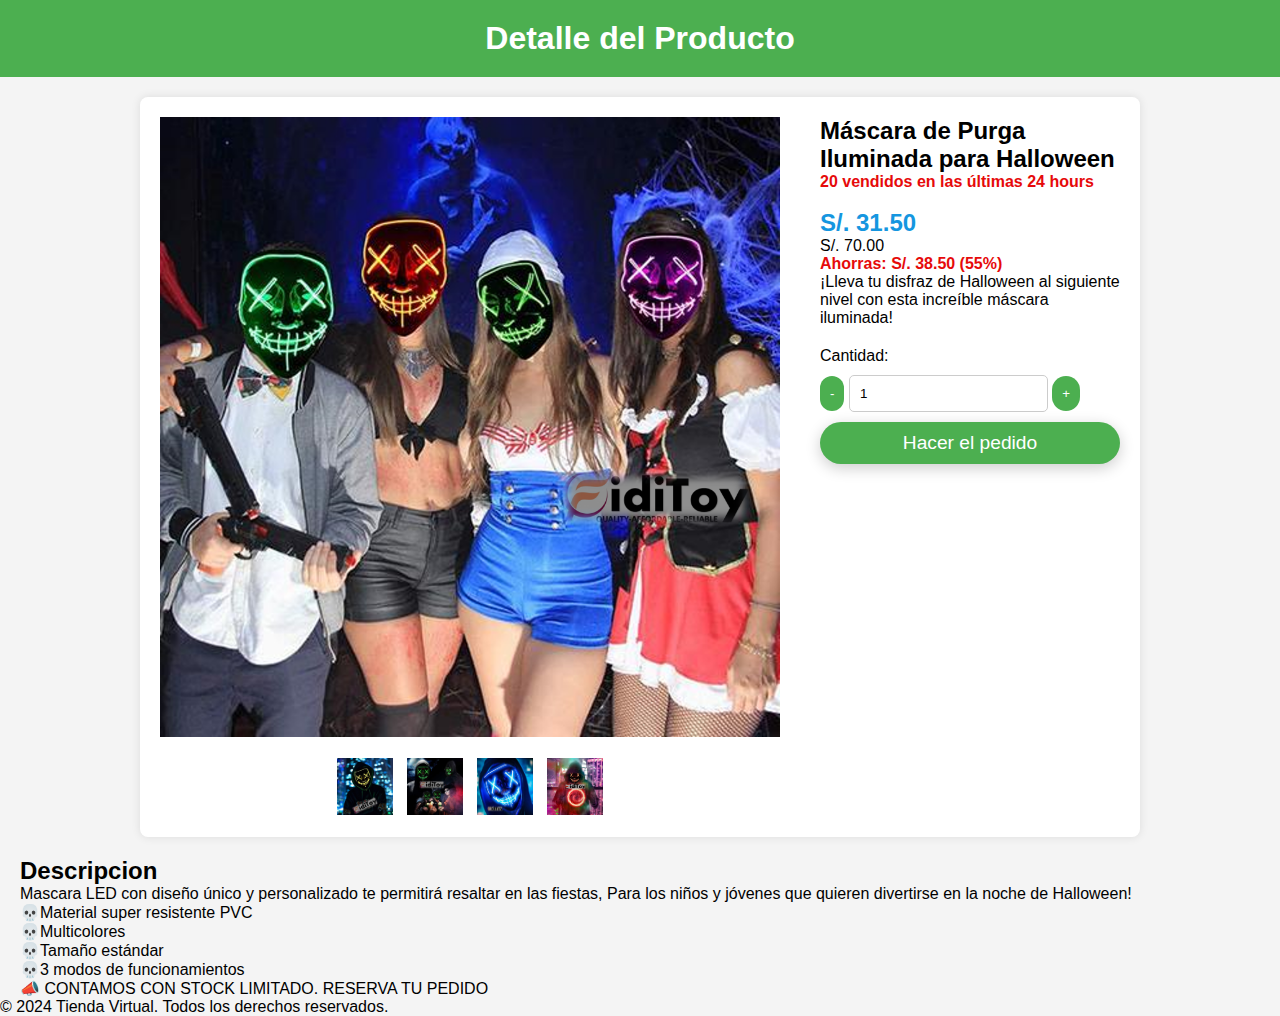
==== productos.html @ 6dd23b73 "Update productos.html" ====
<!DOCTYPE html>
<html lang="es">

<head>
    <meta charset="UTF-8">
    <meta name="viewport" content="width=device-width, initial-scale=1.0">
    <title>Producto - Tienda Virtual</title>
    <link rel="stylesheet" href="styles.css">
</head>

<body>
    <header>
        <h1>Detalle del Producto</h1>
    </header>

    <main>
        <div class="product-detail-page">
            <!-- Galería de Imágenes del Producto -->
            <div class="product-image-gallery">
                <div class="main-image">
                    <img src="img/tree.png" alt="Máscara Halloween">
                </div>
                <div class="thumbnail-images">
                    <img src="img/eagt.png" alt="Máscara 1" onclick="changeImage(this)">
                    <img src="img/five.png" alt="Máscara 2" onclick="changeImage(this)">
                    <img src="img/ford.png" alt="Máscara 3" onclick="changeImage(this)">
                    <img src="img/one.png" alt="Máscara 4" onclick="changeImage(this)">
                </div>
            </div>
            
            

            <!-- Información del Producto -->
            <div class="product-info">
                <h2>Máscara de Purga Iluminada para Halloween</h2>
                <p style="color: rgb(230, 10, 10); font-weight:900;"> 20 vendidos en las últimas 24 hours

                </p>
                <br>
                
                <h2 style="color: rgb(21, 150, 224); font-weight:900;" class="new-price">S/. 31.50</h2>
                <p  class="old-price">S/. 70.00</p>
                <p style="color: rgb(230, 10, 10); font-weight:700;" class="save">Ahorras: S/. 38.50 (55%)</p>

                <p class="product-description">
                    ¡Lleva tu disfraz de Halloween al siguiente nivel con esta increíble máscara iluminada!

                </p>
             
                <form id="order-form">
                    <label for="quantity">Cantidad:</label>
                    <div class="quantity-controls">
                        <button type="button" class="decrease">-</button>
                        <input type="number" id="quantity" name="quantity" value="1" min="1">
                        <button type="button" class="increase">+</button>
                    </div>
                    <button type="submit" class="buy-button swing">Hacer el pedido</button>
                </form>
            </div>
        </div>
        <div class="product-info ">
            <h2>Descripcion</h2>

            <p>
                Mascara LED con diseño único y personalizado te permitirá resaltar en las fiestas, Para los niños y
                jóvenes que quieren divertirse en la noche de Halloween!
            </p>
        <p>
            <ol>
                </ul>
                💀Material super resistente PVC
                </ul>
            </ol>
            <ol>
                </ul>
                💀Multicolores
                </ul>
            </ol>
            <ol>
                </ul>
                💀Tamaño estándar
                </ul>
            </ol>
            <ol>
                </ul>
                💀3 modos de funcionamientos
                </ul>
            </ol>
            <p>
                📣 CONTAMOS CON STOCK LIMITADO. RESERVA TU PEDIDO
            </p>
        </p>


        </div>

    </main>
    

    <footer>
        <p>© 2024 Tienda Virtual. Todos los derechos reservados.</p>
    </footer>

    <script src="script.js"></script>
</body>

</html>
---- styles.css ----
/* Reset básico */
* {
    margin: 0;
    padding: 0;
    box-sizing: border-box;
}

body {
    font-family: Arial, sans-serif;
    background-color: #f4f4f4;
}

header {
    background-color: #4CAF50;
    padding: 20px;
    text-align: center;
    color: white;
}

nav ul {
    list-style: none;
    display: flex;
    justify-content: center;
    gap: 15px;
}

nav ul li a {
    color: white;
    text-decoration: none;
    font-weight: bold;
}

/* Estilos para la galería de imágenes de productos */
.product-image-gallery {
    display: flex;
    flex-direction: column;
    padding-right: 20px;
}

.main-image img {
    width: 100%;
    height: auto;
    margin-bottom: 15px;
}

.thumbnail-images {
    display: flex;
    gap: 10px;
    justify-content: center;
}

.thumbnail-images img {
    width: 60px;
    cursor: pointer;
    border: 2px solid transparent;
}

.thumbnail-images img:hover {
    border: 2px solid #4CAF50; /* Efecto al pasar el cursor por la miniatura */
}

/* Estilos de productos */
.product-list {
    display: flex;
    justify-content: center;
    gap: 20px;
    padding: 20px;
}

.product {
    background-color: white;
    padding: 15px;
    text-align: center;
    border-radius: 5px;
    box-shadow: 0 2px 5px rgba(0,0,0,0.1);
}

.product img {
    width: 200px;
    height: 200px;
    object-fit: cover;
}

.product-link {
    display: block;
    margin-top: 10px;
    color: white;
    background-color: #4CAF50;
    padding: 10px;
    text-decoration: none;
    border-radius: 5px;
}

/* Estilos para la página de detalles de producto */
.product-detail-page {
    display: flex;
    justify-content: space-between;
    padding: 20px;
    background-color: white;
    border-radius: 8px;
    box-shadow: 0 0 10px rgba(0, 0, 0, 0.1);
    margin: 20px auto;
    max-width: 1000px;
}

.product-info {
    flex: 1;
    padding-left: 20px;
    display: flex;
    flex-direction: column;
}

#order-form {
    display: flex;
    flex-direction: column;
    gap: 10px;
    margin-top: 20px;
    width: 300px;
}

#order-form input {
    padding: 10px;
    border: 1px solid #ccc;
    border-radius: 5px;
}

#order-form button {
    padding: 10px;
    background-color: #4CAF50;
    color: white;
    border: none;
    cursor: pointer;
    border-radius: 50px;
}

/* Estilo llamativo para el botón "Hacer el pedido" */
.buy-button {
    background-color: #FF9900;
    color: white;
    padding: 15px 30px;
    border: none;
    cursor: pointer;
    font-size: 1.2em;
    border-radius: 8px;
    box-shadow: 0px 4px 15px rgba(0, 0, 0, 0.2);
    transition: transform 0.3s ease, background-color 0.3s ease;
}

/* Efecto hover (al pasar el mouse por encima) */
.buy-button:hover {
    background-color: #FF6600;
    transform: scale(1.1);
}

/* Animación de balanceo tipo campana */
@keyframes swing {
    15% {
        transform: rotate(15deg);
    }
    30% {
        transform: rotate(-10deg);
    }
    50% {
        transform: rotate(5deg);
    }
    65% {
        transform: rotate(-5deg);
    }
    80% {
        transform: rotate(3deg);
    }
    100% {
        transform: rotate(0deg);
    }
}

/* Agregar la animación de balanceo al botón */
.buy-button.swing {
    animation: swing 1.5s ease infinite;
}

/* Media queries para dispositivos móviles */
@media (max-width: 768px) {
    .product-detail-page {
        flex-direction: column;
        padding: 10px;
    }

    .product-image-gallery {
        margin-bottom: 20px;
    }

    .thumbnail-images img {
        width: 50px;
    }

    .product-info {
        padding-left: 0;
        padding-right: 0;
    }

    .product-info h2 {
        font-size: 1.5em;
        text-align: center;
    }

    .product-description {
        text-align: center;
        font-size: 1em;
    }

    .quantity-controls {
        justify-content: center;
        margin-bottom: 10px;
    }

    .buy-button {
        width: 100%;
        font-size: 1.2em;
        padding: 15px;
    }
}

@media (max-width: 480px) {
    .thumbnail-images img {
        width: 40px;
    }

    .product-info h2 {
        font-size: 1.2em;
    }

    .quantity-controls input {
        width: 50px;
    }

    .buy-button {
        font-size: 1em;
    }
}
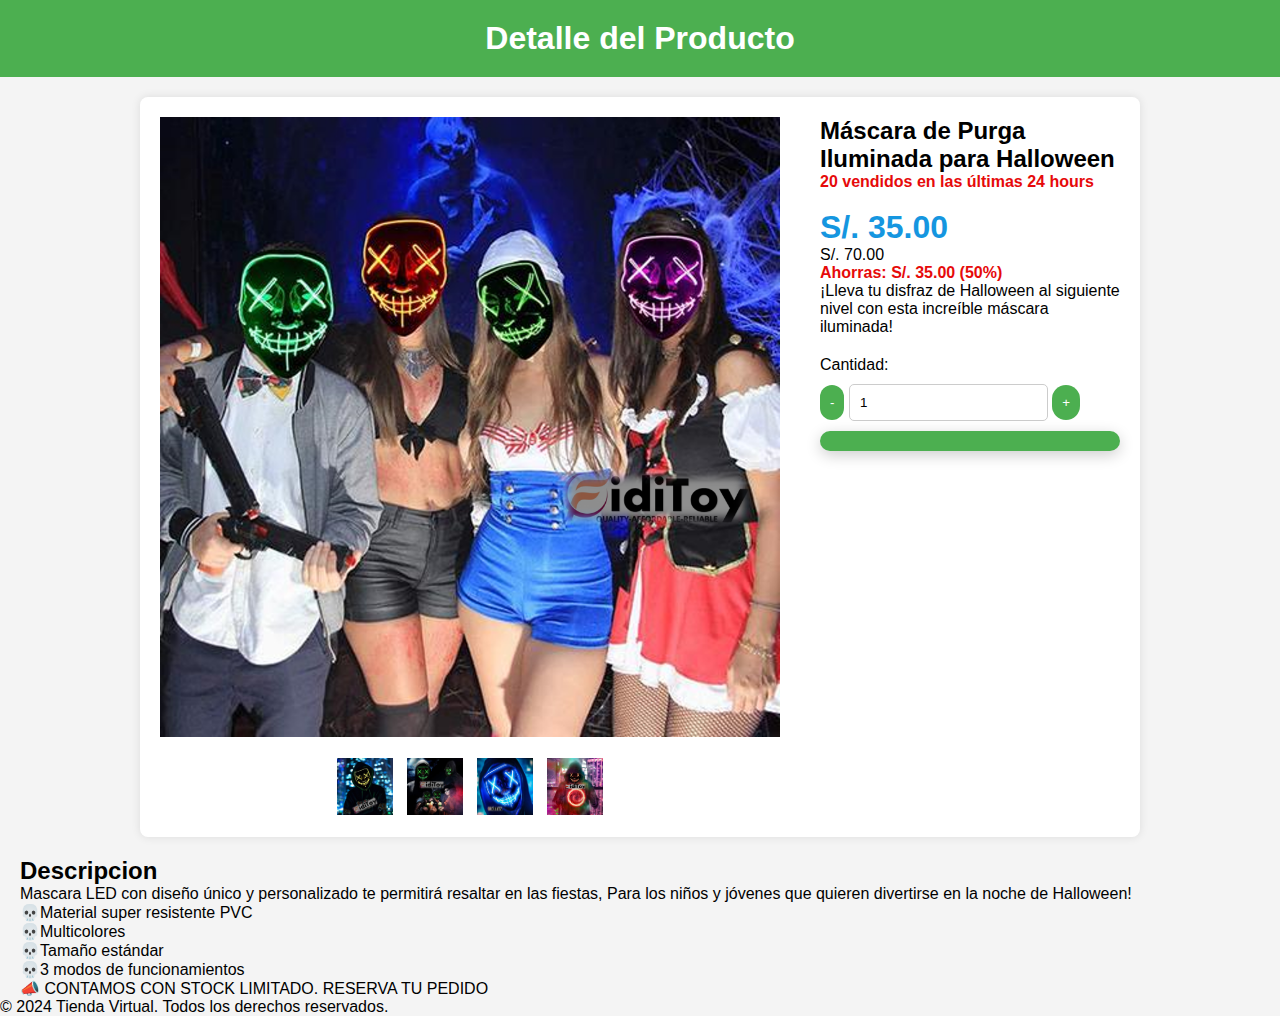
==== commit ccfac278: "Update productos.html" ====
--- a/productos.html
+++ b/productos.html
@@ -38,9 +38,9 @@
                 </p>
                 <br>
                 
-                <h2 style="color: rgb(21, 150, 224); font-weight:900;" class="new-price">S/. 31.50</h2>
+                <h1 style="color: rgb(21, 150, 224); font-weight:900;" class="new-price">S/. 35.00</h1>
                 <p  class="old-price">S/. 70.00</p>
-                <p style="color: rgb(230, 10, 10); font-weight:700;" class="save">Ahorras: S/. 38.50 (55%)</p>
+                <p style="color: rgb(230, 10, 10); font-weight:700;" class="save">Ahorras: S/. 35.00 (50%)</p>
 
                 <p class="product-description">
                     ¡Lleva tu disfraz de Halloween al siguiente nivel con esta increíble máscara iluminada!
@@ -54,7 +54,7 @@
                         <input type="number" id="quantity" name="quantity" value="1" min="1">
                         <button type="button" class="increase">+</button>
                     </div>
-                    <button type="submit" class="buy-button swing">Hacer el pedido</button>
+                    <button type="submit" class="buy-button swing"><h2 Hacer el pedido /h2> </button>
                 </form>
             </div>
         </div>
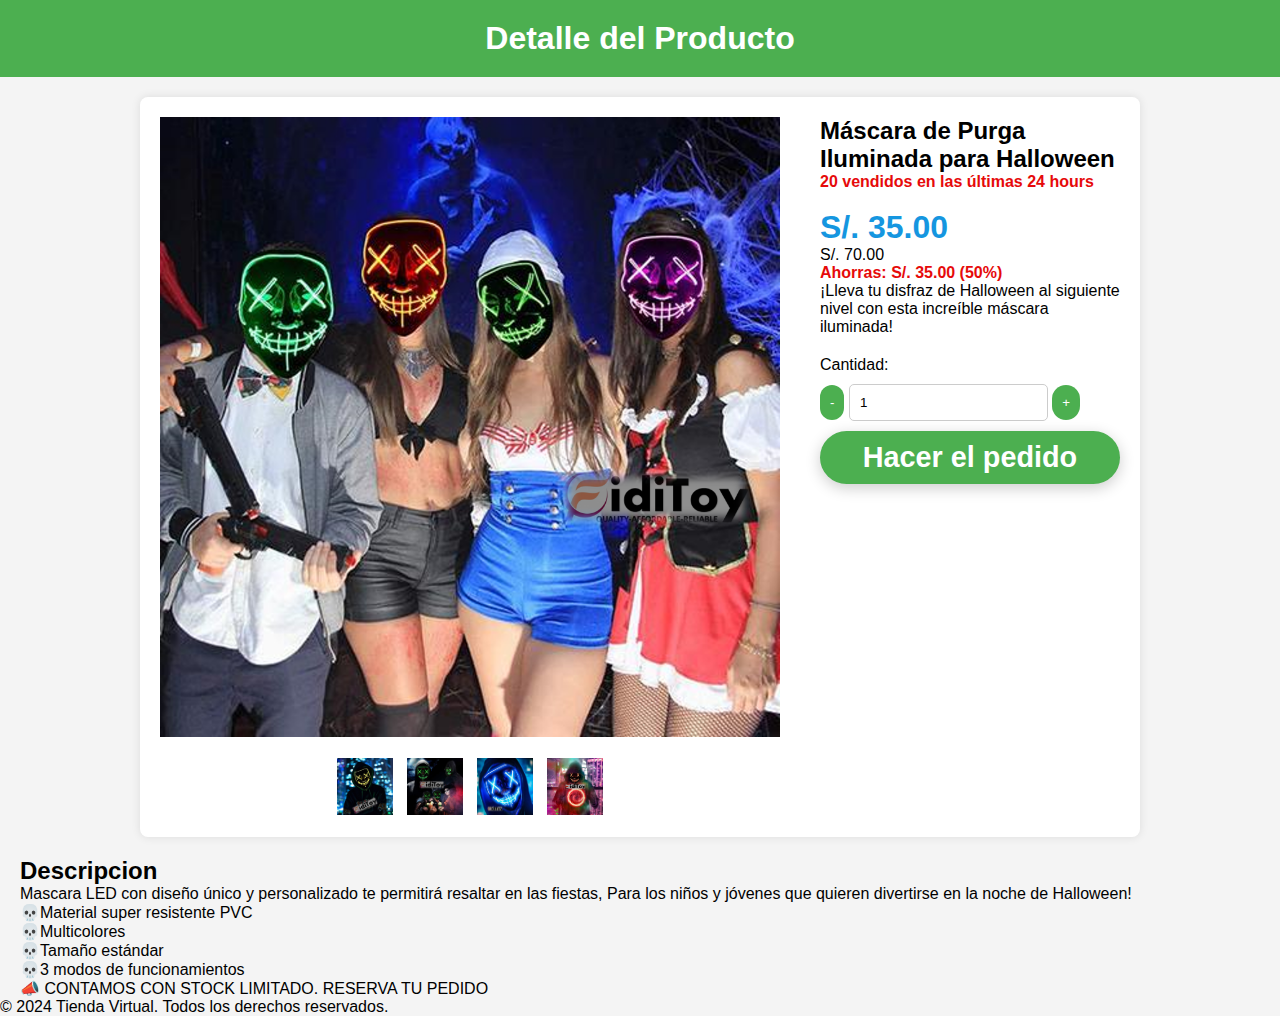
==== commit ca9ed1e4: "Update productos.html" ====
--- a/productos.html
+++ b/productos.html
@@ -54,7 +54,7 @@
                         <input type="number" id="quantity" name="quantity" value="1" min="1">
                         <button type="button" class="increase">+</button>
                     </div>
-                    <button type="submit" class="buy-button swing"><h2 Hacer el pedido /h2> </button>
+                    <button type="submit" class="buy-button swing"><h2>Hacer el pedido </h2> </button>
                 </form>
             </div>
         </div>
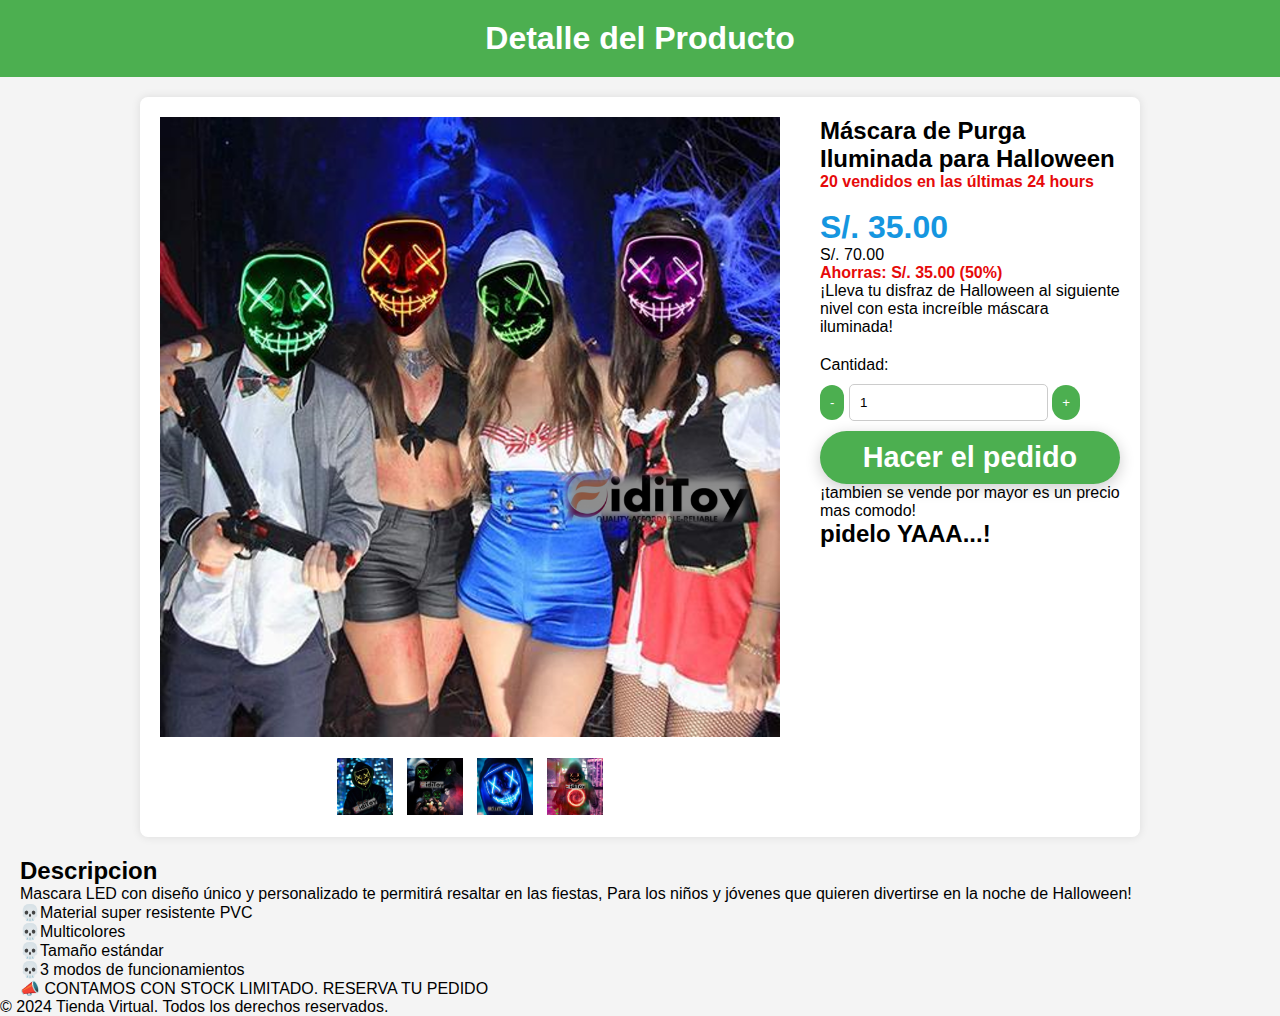
==== commit f27b1bc4: "Update productos.html" ====
--- a/productos.html
+++ b/productos.html
@@ -56,6 +56,10 @@
                     </div>
                     <button type="submit" class="buy-button swing"><h2>Hacer el pedido </h2> </button>
                 </form>
+                 <p class="product-description">
+                    ¡tambien se vende por mayor es un precio mas comodo! <h2>pidelo YAAA...!</h2>
+
+                </p>
             </div>
         </div>
         <div class="product-info ">
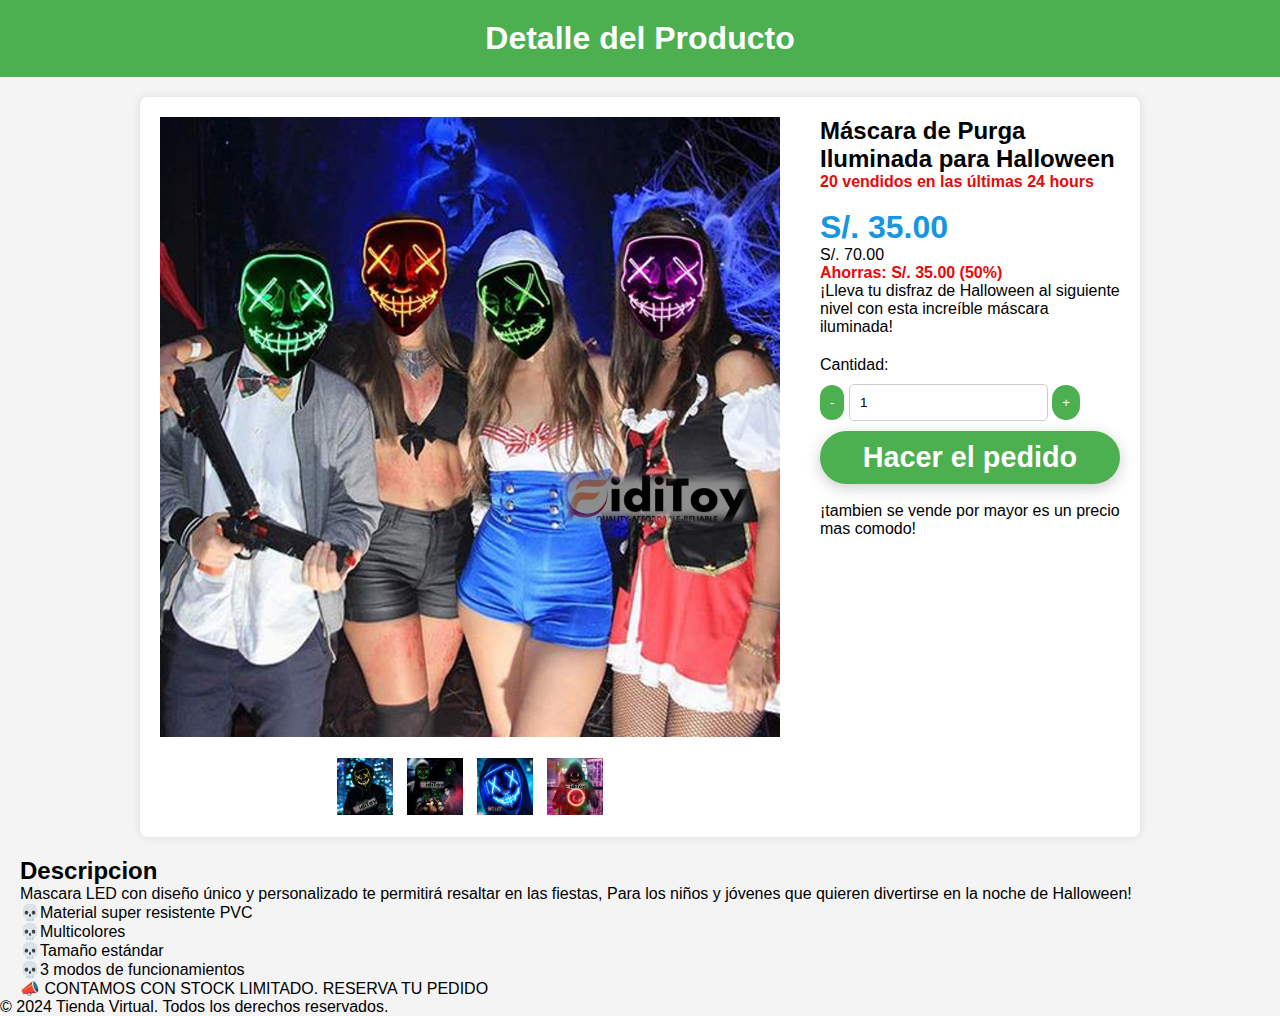
==== commit 2857bbc0: "Update productos.html" ====
--- a/productos.html
+++ b/productos.html
@@ -56,9 +56,9 @@
                     </div>
                     <button type="submit" class="buy-button swing"><h2>Hacer el pedido </h2> </button>
                 </form>
+                <br>
                  <p class="product-description">
-                    ¡tambien se vende por mayor es un precio mas comodo! <h2>pidelo YAAA...!</h2>
-
+                    ¡tambien se vende por mayor es un precio mas comodo! 
                 </p>
             </div>
         </div>
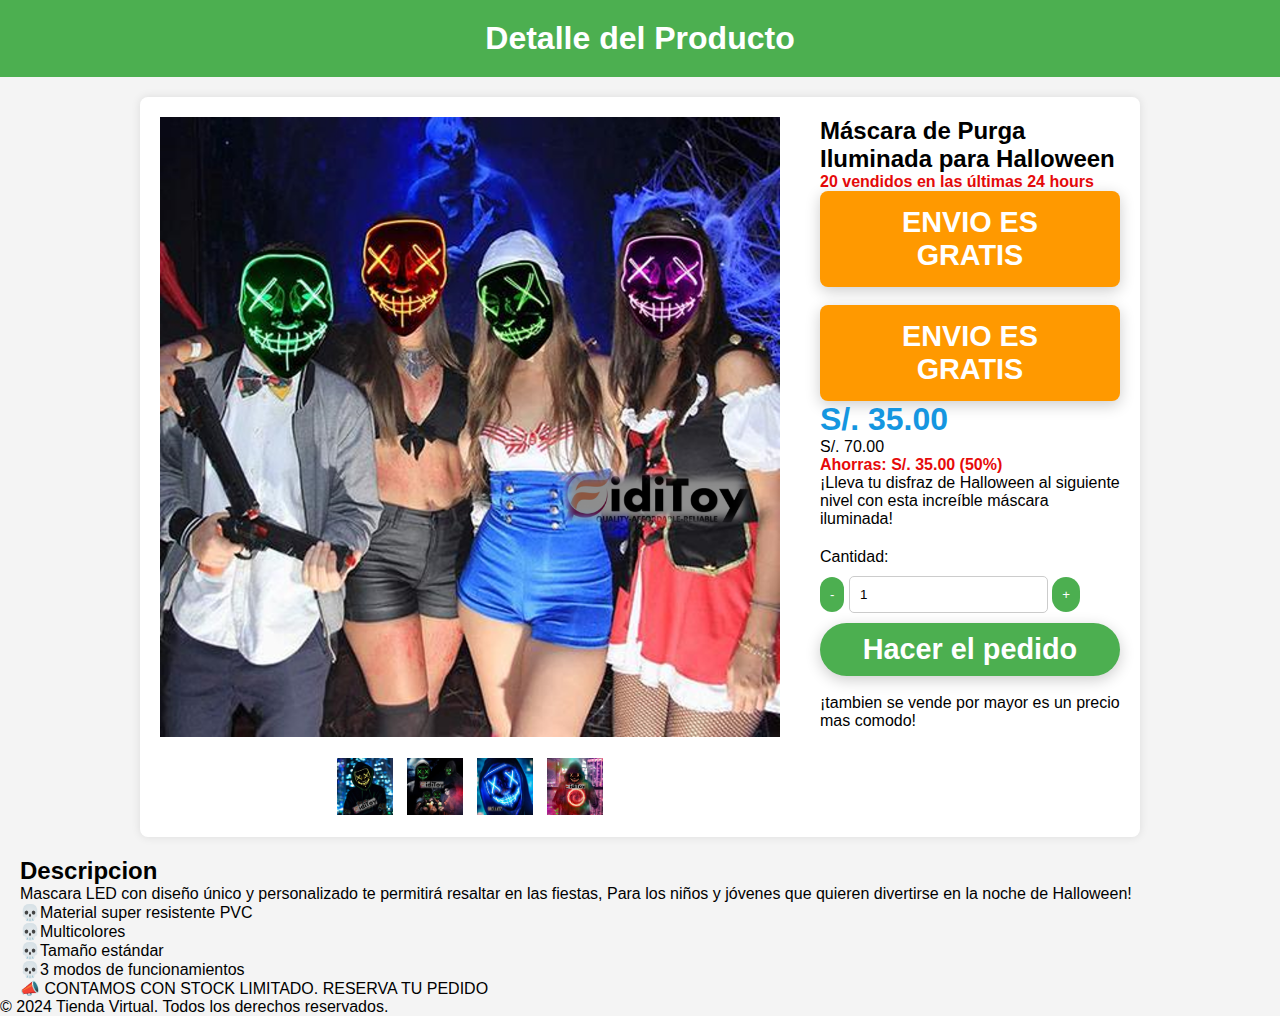
==== commit 58185840: "Update productos.html" ====
--- a/productos.html
+++ b/productos.html
@@ -33,10 +33,10 @@
             <!-- Información del Producto -->
             <div class="product-info">
                 <h2>Máscara de Purga Iluminada para Halloween</h2>
-                <p style="color: rgb(230, 10, 10); font-weight:900;"> 20 vendidos en las últimas 24 hours
-
-                </p>
+                <p style="color: rgb(230, 10, 10); font-weight:900;"> 20 vendidos en las últimas 24 hours </p>
+                 <button type="submit" class="buy-button swing"><h2>ENVIO ES GRATIS </h2> </button>
                 <br>
+                <button type="submit" class="buy-button swing"><h2>ENVIO ES GRATIS </h2> </button>
                 
                 <h1 style="color: rgb(21, 150, 224); font-weight:900;" class="new-price">S/. 35.00</h1>
                 <p  class="old-price">S/. 70.00</p>
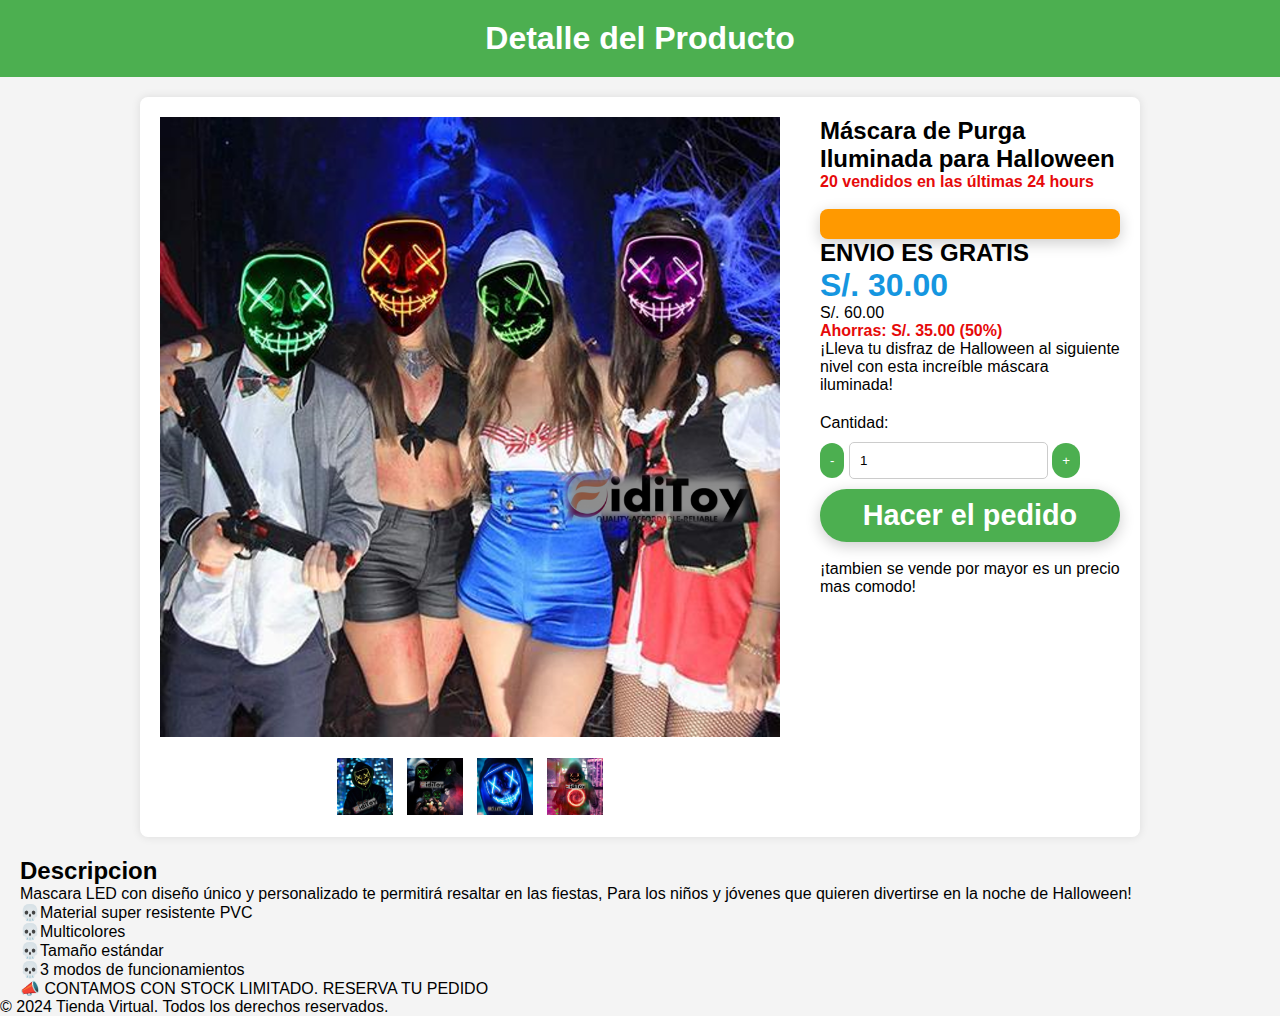
==== commit 60dddae8: "Update productos.html" ====
--- a/productos.html
+++ b/productos.html
@@ -34,12 +34,11 @@
             <div class="product-info">
                 <h2>Máscara de Purga Iluminada para Halloween</h2>
                 <p style="color: rgb(230, 10, 10); font-weight:900;"> 20 vendidos en las últimas 24 hours </p>
-                 <button type="submit" class="buy-button swing"><h2>ENVIO ES GRATIS </h2> </button>
                 <br>
-                <button type="submit" class="buy-button swing"><h2>ENVIO ES GRATIS </h2> </button>
+                <p class="buy-button swing"><h2>ENVIO ES GRATIS </h2> </p>
                 
-                <h1 style="color: rgb(21, 150, 224); font-weight:900;" class="new-price">S/. 35.00</h1>
-                <p  class="old-price">S/. 70.00</p>
+                <h1 style="color: rgb(21, 150, 224); font-weight:900;" class="new-price">S/. 30.00</h1>
+                <p  class="old-price">S/. 60.00</p>
                 <p style="color: rgb(230, 10, 10); font-weight:700;" class="save">Ahorras: S/. 35.00 (50%)</p>
 
                 <p class="product-description">
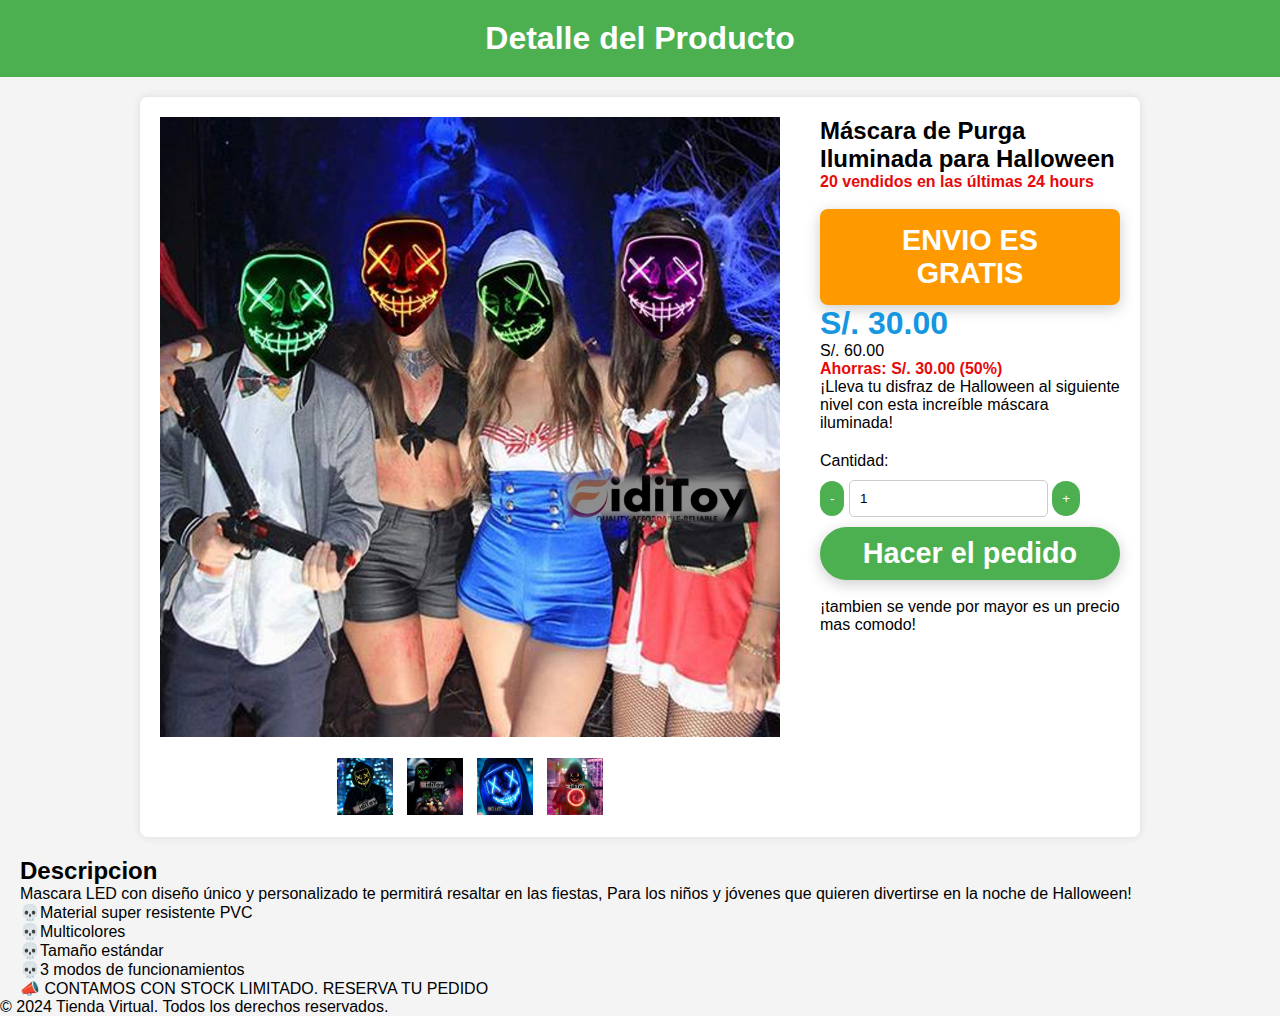
==== commit f955ef20: "Update productos.html" ====
--- a/productos.html
+++ b/productos.html
@@ -35,11 +35,11 @@
                 <h2>Máscara de Purga Iluminada para Halloween</h2>
                 <p style="color: rgb(230, 10, 10); font-weight:900;"> 20 vendidos en las últimas 24 hours </p>
                 <br>
-                <p class="buy-button swing"><h2>ENVIO ES GRATIS </h2> </p>
+                <button class="buy-button swing"><h2>ENVIO ES GRATIS </h2> </button>
                 
                 <h1 style="color: rgb(21, 150, 224); font-weight:900;" class="new-price">S/. 30.00</h1>
                 <p  class="old-price">S/. 60.00</p>
-                <p style="color: rgb(230, 10, 10); font-weight:700;" class="save">Ahorras: S/. 35.00 (50%)</p>
+                <p style="color: rgb(230, 10, 10); font-weight:700;" class="save">Ahorras: S/. 30.00 (50%)</p>
 
                 <p class="product-description">
                     ¡Lleva tu disfraz de Halloween al siguiente nivel con esta increíble máscara iluminada!
